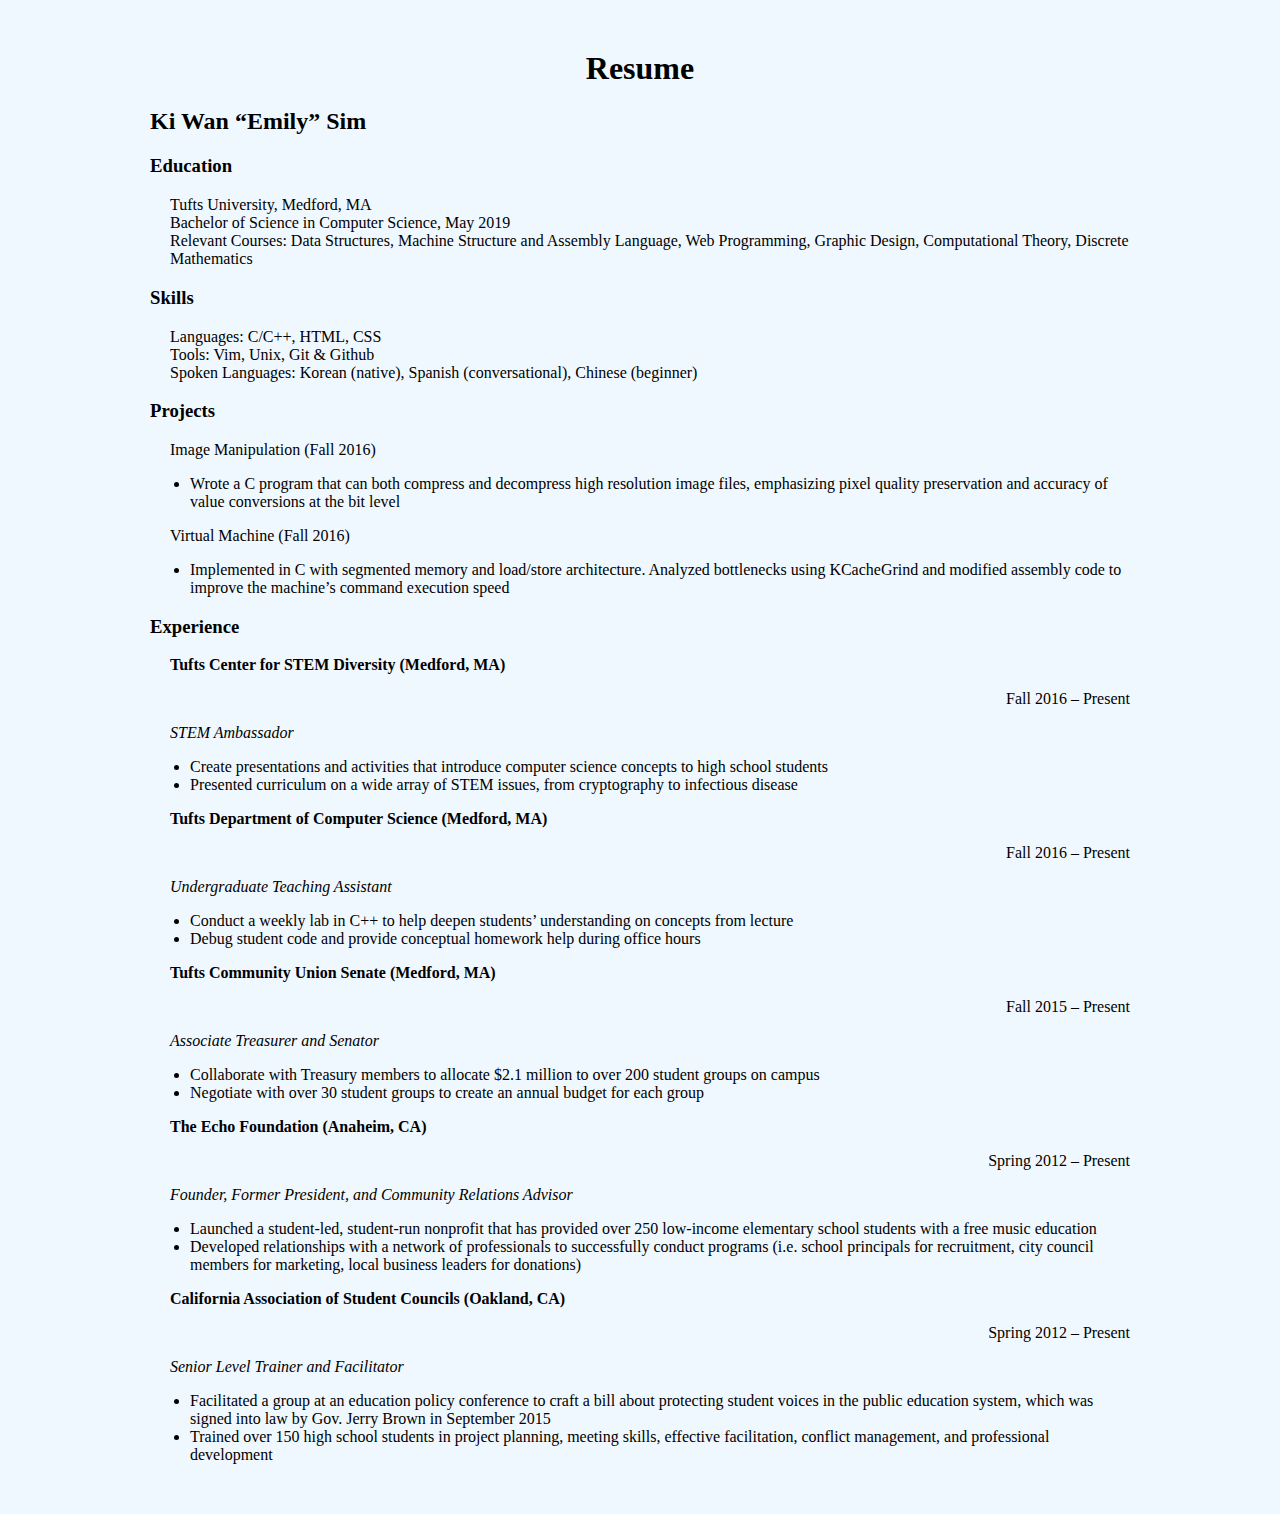
==== resume.html @ f0434a14 "resume text and style draft 1" ====
<!doctype html>
<html>

<head>
  <title>Resume</title>
  <link href="resume.css" rel="stylesheet" />
</head>

<body>
  <h1 id = header>Resume</h1>
  <h2>Ki Wan “Emily” Sim</h2>
  
  <h3>Education</h3>
    <p>Tufts University, Medford, MA<br>
       Bachelor of Science in Computer Science, May 2019<br>
       Relevant Courses: Data Structures, Machine Structure and Assembly Language, Web Programming, Graphic Design, Computational Theory, Discrete Mathematics
    </p>
  
  <h3>Skills</h3>
    <p>Languages: C/C++, HTML, CSS<br>
       Tools: Vim, Unix, Git & Github<br>
       Spoken Languages: Korean (native), Spanish (conversational), Chinese (beginner)
    </p>
  
  <h3>Projects</h3>
    <p>Image Manipulation (Fall 2016)<br>
      <ul>
       <li>Wrote a C program that can both compress and decompress high resolution image files, emphasizing pixel quality preservation and accuracy of value conversions at the bit level</li>
      </ul>
    </p>
    
    <p>Virtual Machine (Fall 2016)<br>
      <ul>
        <li>Implemented in C with segmented memory and load/store architecture. Analyzed bottlenecks using KCacheGrind and modified assembly code to improve the machine’s command execution speed</li>
      </ul>
    </p>

  <h3>Experience</h3>
    <p class = title>Tufts Center for STEM Diversity (Medford, MA)</p>		
    <p class = date>Fall 2016 – Present</p>
    <p class = role>STEM Ambassador</p>
    <ul>
     <li>Create presentations and activities that introduce computer science concepts to high school students</li>
      <li>Presented curriculum on a wide array of STEM issues, from    
      cryptography to infectious disease</li>
    </ul>
  
    <p class = title>Tufts Department of Computer Science (Medford, MA) </p>		
    <p class = date>Fall 2016 – Present</p>
    <p class = role>Undergraduate Teaching Assistant</p>
    <ul>
      <li>Conduct a weekly lab in C++ to help deepen students’ understanding on concepts from lecture</li>
      <li>Debug student code and provide conceptual homework help during office hours</li>
    </ul>

    <p class = title>Tufts Community Union Senate (Medford, MA)</p> 					   
    <p class = date>Fall 2015 – Present</p>
    <p class = role>Associate Treasurer and Senator</p>
    <ul>
      <li>Collaborate with Treasury members to allocate $2.1 million to over 200 student groups on campus</li>
      <li>Negotiate with over 30 student groups to create an annual budget for each group</li>
    </ul>

    <p class = title>The Echo Foundation (Anaheim, CA)</p>
    <p class = date>Spring 2012 – Present</p>
    <p class = role>Founder, Former President, and Community Relations Advisor</p>
    <ul>
      <li>Launched a student-led, student-run nonprofit that has provided over 250 low-income elementary school students with a free music education</li>
      <li>Developed relationships with a network of professionals to successfully conduct programs (i.e. school principals for recruitment, city council members for marketing, local business leaders for donations)</li>
    </ul>

    <p class = title>California Association of Student Councils (Oakland, CA)</p>	
    <p class = date>Spring 2012 – Present</p>
    <p class = role>Senior Level Trainer and Facilitator</p>
    <ul>
      <li>Facilitated a group at an education policy conference to craft a bill about protecting student voices in the public education system, which was signed into law by Gov. Jerry Brown in September 2015</li> 
      <li>Trained over 150 high school students in project planning, meeting skills, effective facilitation, conflict management, and professional development</li>
    </ul>

</body>

</html>
---- resume.css ----
#header {
    color: black;
    text-align: center;
}

p {
    margin-left: 20px;
}

.title { 
  font-weight: bold;
}

.date { 
  text-align: right;
}

.role { 
  font-style: italic;
}

body {
    background-color: aliceblue;
    font-size: 16px;
    font-family: raleway;
    margin-top: 50px;
    margin-right: 150px;
    margin-bottom: 50px;
    margin-left: 150px;
}
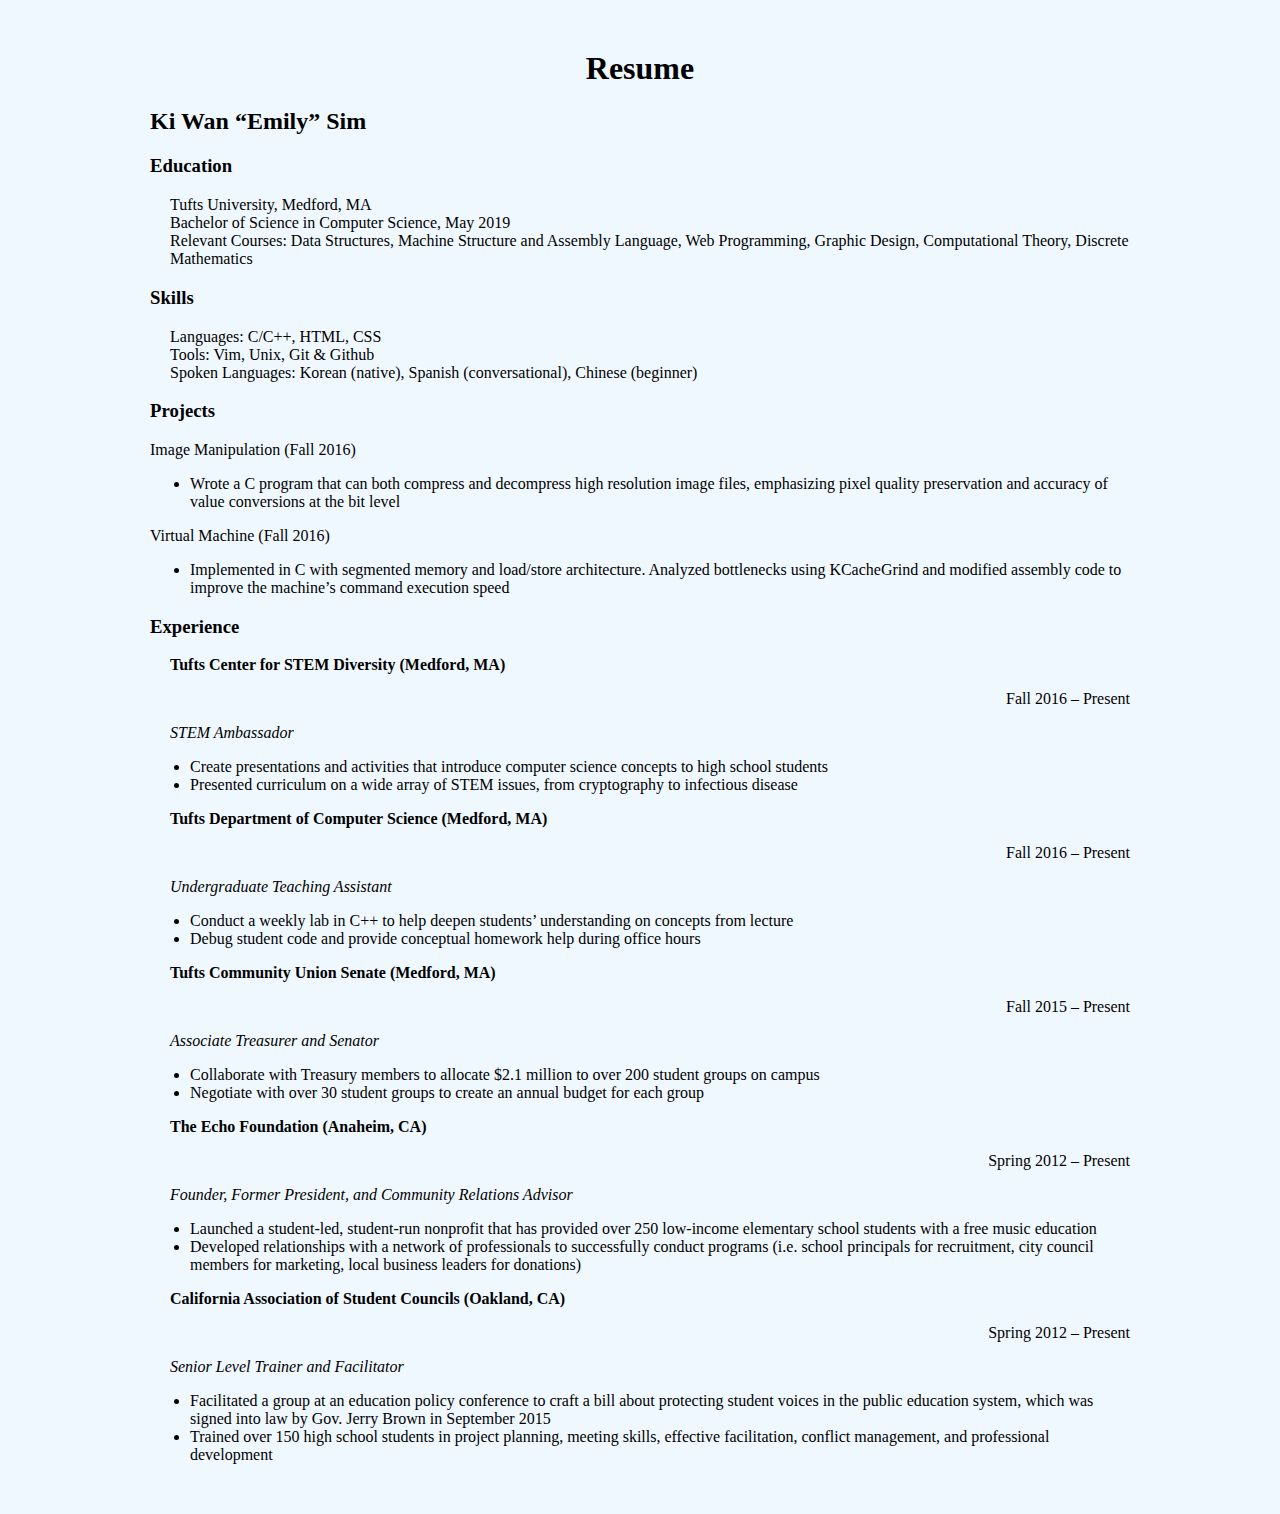
==== commit 4931172e: "html validator syntax errors fixed" ====
--- a/resume.html
+++ b/resume.html
@@ -1,4 +1,4 @@
-<!doctype html>
+<!DOCTYPE html>
 <html>
 
 <head>
@@ -23,17 +23,16 @@
     </p>
   
   <h3>Projects</h3>
-    <p>Image Manipulation (Fall 2016)<br>
+    Image Manipulation (Fall 2016)<br>
       <ul>
        <li>Wrote a C program that can both compress and decompress high resolution image files, emphasizing pixel quality preservation and accuracy of value conversions at the bit level</li>
       </ul>
-    </p>
     
-    <p>Virtual Machine (Fall 2016)<br>
+    
+    Virtual Machine (Fall 2016)<br>
       <ul>
         <li>Implemented in C with segmented memory and load/store architecture. Analyzed bottlenecks using KCacheGrind and modified assembly code to improve the machine’s command execution speed</li>
       </ul>
-    </p>
 
   <h3>Experience</h3>
     <p class = title>Tufts Center for STEM Diversity (Medford, MA)</p>		
